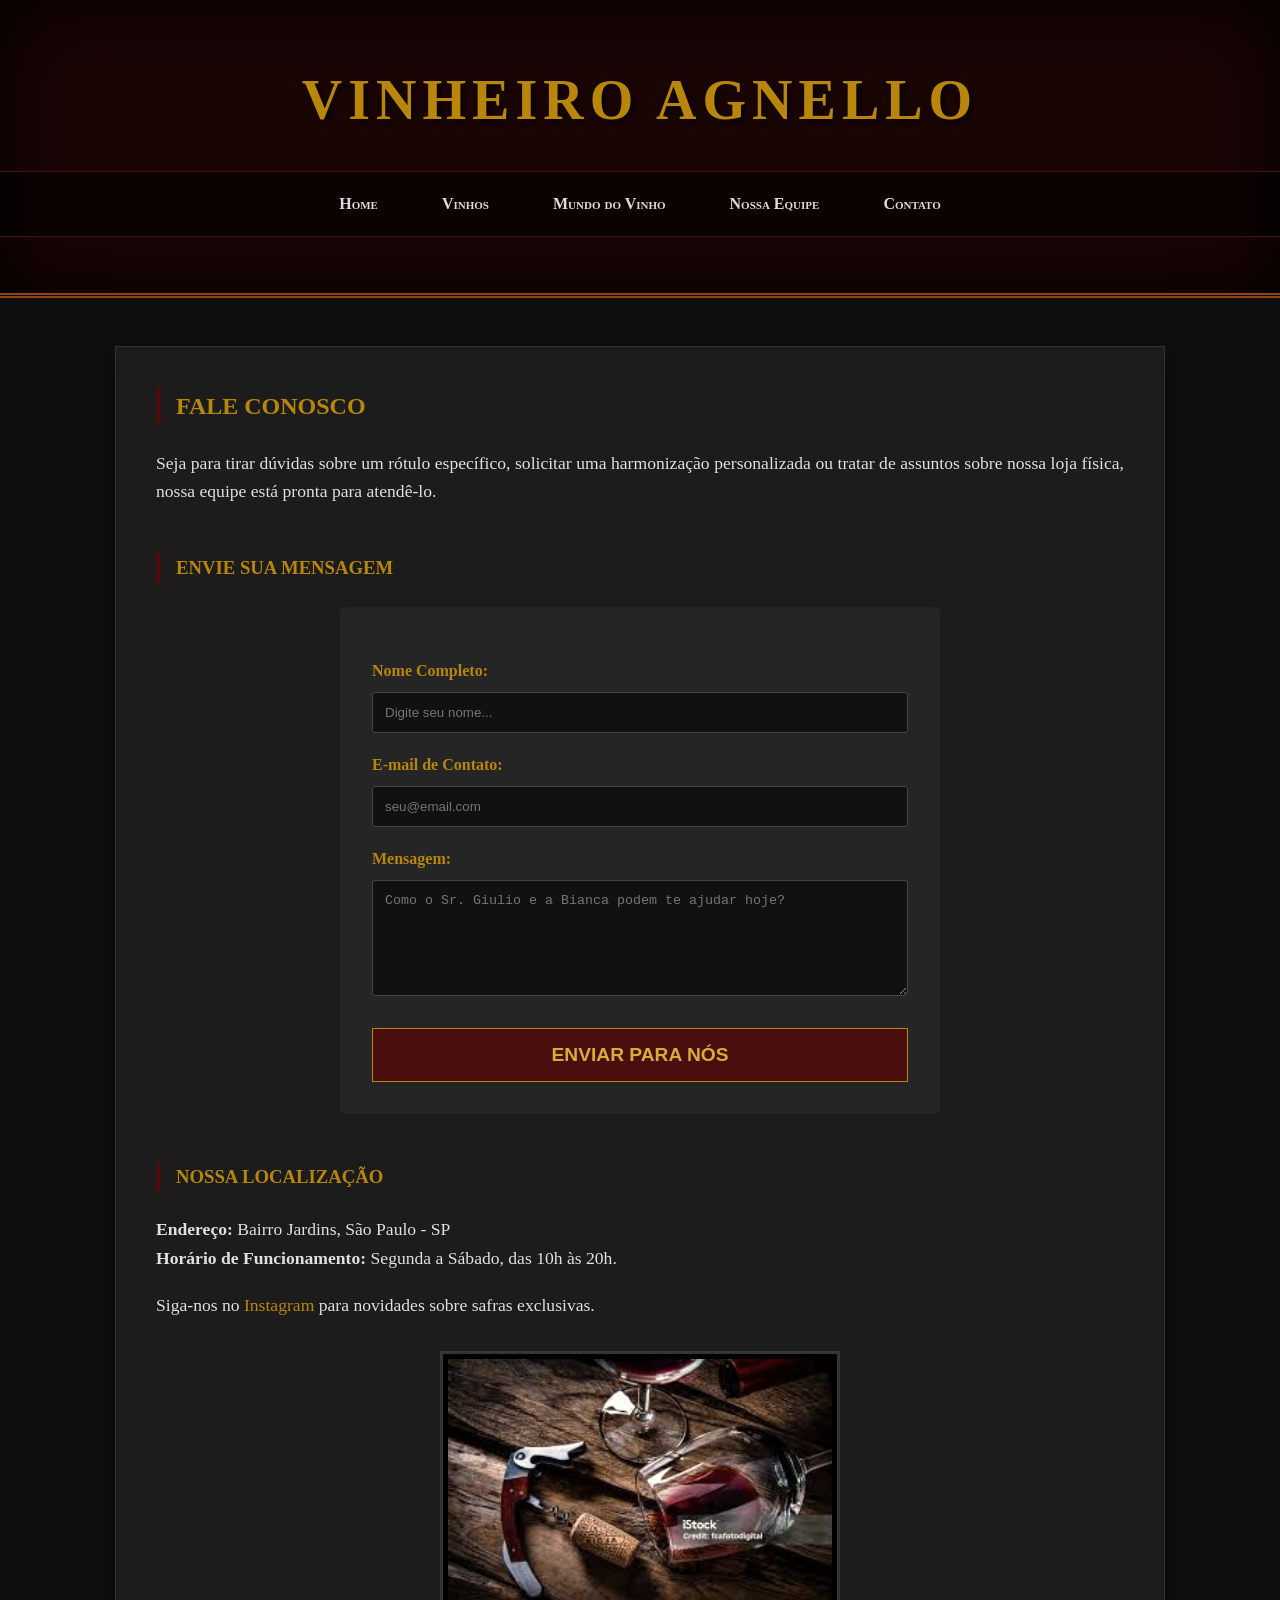
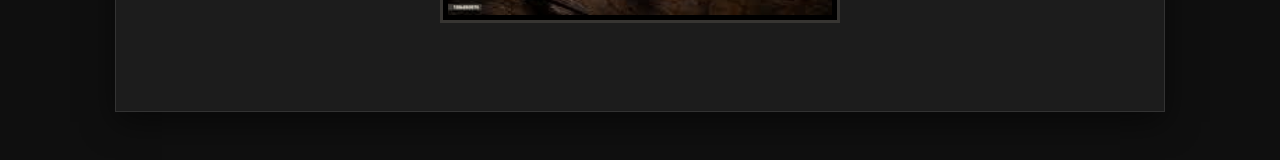
==== src/pages/contato.html @ be6ecbc3 "Colocando codigo no git hub" ====
<!DOCTYPE html>
<html lang="pt-br">
<head>
    <meta charset="UTF-8">
    <meta name="viewport" content="width=device-width, initial-scale=1.0">
    <meta name="keywords" content="contato, vinheiro agnello, suporte, vinhos são paulo, atendimento especializado">
    <meta name="description" content="Entre em contato com a equipe do Vinheiro Agnello para consultoria personalizada em vinhos e suporte ao cliente.">
    <title>Contato - Vinheiro Agnello</title>
    <link rel="stylesheet" href="../css/style.css">
</head>
<body>
    <header>
        <h1>Vinheiro Agnello</h1>
        <nav id="menu-principal">
            <ul>
                <li><a href="../../index.html">Home</a></li>
                <li><a href="produtos.html">Vinhos</a></li>
                <li><a href="curiosidades.html">Mundo do Vinho</a></li>
                <li><a href="equipe.html">Nossa Equipe</a></li>
                <li><a href="contato.html">Contato</a></li>
            </ul>
        </nav>
    </header>

    <main>
        <section id="chamada-contato">
            <h2>Fale Conosco</h2>
            <p>
                Seja para tirar dúvidas sobre um rótulo específico, solicitar uma harmonização personalizada ou tratar de assuntos sobre nossa loja física, nossa equipe está pronta para atendê-lo.
            </p>
        </section>

        <section id="area-formulario">
            <h3>Envie sua Mensagem</h3>
            
            <form action="#" method="post" id="form-contato">
                
                <label for="nome">Nome Completo:</label>
                <input type="text" id="nome" name="nome" placeholder="Digite seu nome..." required>

                <label for="email">E-mail de Contato:</label>
                <input type="email" id="email" name="email" placeholder="seu@email.com" required>


                <label for="mensagem">Mensagem:</label>
                <textarea id="mensagem" name="mensagem" rows="6" placeholder="Como o Sr. Giulio e a Bianca podem te ajudar hoje?" required></textarea>

                <button type="submit">Enviar para nós</button>
            </form>
        </section>

        <section id="informacoes-adicionais">
            <h3>Nossa Localização</h3>
            <p>
                <strong>Endereço:</strong> Bairro Jardins, São Paulo - SP<br>
                <strong>Horário de Funcionamento:</strong> Segunda a Sábado, das 10h às 20h.
            </p>
            
            <p>
                Siga-nos no <a href="https://www.instagram.com/fiapoficial" target="_blank">Instagram</a> para novidades sobre safras exclusivas.
            </p>
            
            <img src="../assets/imgs/img5.jpg" width="400" alt="Taça de vinho e saca-rolhas clássico" style="max-width: 400px;">
        </section>
    </main>

  
</body>
</html>
---- src/css/style.css ----
* {
    margin: 0;
    padding: 0;
    box-sizing: border-box;
}

body {
    font-family: 'Georgia', serif; 
    line-height: 1.6;
    background-color: #0f0f0f; 
    color: #e0e0e0;
}


header {
    background-color: #1a0505; 
    color: #b8860b; 
    padding: 3.5rem 0;
    text-align: center;
    border-bottom: 5px double #8b4513; 
    box-shadow: inset 0 0 80px rgba(0,0,0,0.9); 
}

header h1 {
    font-size: 3.5rem;
    margin-bottom: 0.5rem;
    text-transform: uppercase;
    letter-spacing: 6px;
    text-shadow: 3px 3px 6px rgba(0,0,0,0.7);
}


#menu-principal {
    margin-top: 25px;
}

#menu-principal ul {
    display: flex; 
    justify-content: center;
    list-style: none;
    background-color: rgba(0, 0, 0, 0.5);
    border-top: 1px solid #4a0e0e;
    border-bottom: 1px solid #4a0e0e;
}

#menu-principal li a {
    display: block;
    color: #dcdcdc;
    padding: 1.2rem 2rem;
    text-decoration: none;
    font-variant: small-caps;
    font-weight: bold;
    transition: all 0.4s ease;
}

#menu-principal li a:hover {
    color: #D4AF37;
    background-color: #2a0a0a;
    letter-spacing: 2px;
}


main {
    max-width: 1050px;
    margin: 3rem auto;
    padding: 2.5rem;
    background-color: #1c1c1c; 
    border: 1px solid #333;
    box-shadow: 0 10px 30px rgba(0,0,0,0.5);
}

section {
    margin-bottom: 3rem;
}

h2, h3 {
    color: #b8860b;
    border-left: 5px solid #4A0E0E;
    padding-left: 15px;
    margin-bottom: 1.5rem;
    text-transform: uppercase;
}

p {
    margin-bottom: 1.2rem;
    font-size: 1.1rem;
    text-align: justify;
}


img {
    max-width: 100%;
    height: auto;
    display: block;
    margin: 2rem auto;
    border: 3px solid #333;
    padding: 5px;
    background-color: #000;
    filter: sepia(20%); 
}

.video-container {
    text-align: center;
    margin: 3rem 0;
    padding: 20px;
    background-color: #000;
}


.tabela-vinhos {
    width: 100%;
    border-collapse: collapse;
    margin: 2.5rem 0;
    font-family: Arial, sans-serif; 
}

.tabela-vinhos th {
    background-color: #4A0E0E;
    color: #D4AF37;
    padding: 15px;
    text-transform: uppercase;
    font-size: 0.9rem;
}

.tabela-vinhos td {
    border: 1px solid #333;
    padding: 12px;
    text-align: center;
}

.tabela-vinhos tr:nth-child(even) {
    background-color: #252525;
}


#form-contato {
    display: flex;
    flex-direction: column;
    max-width: 600px;
    margin: 0 auto;
    background-color: #252525;
    padding: 2rem;
    border-radius: 5px;
}

#form-contato label {
    margin-top: 1.2rem;
    font-weight: bold;
    color: #b8860b;
}

#form-contato input, 
#form-contato textarea {
    padding: 12px;
    margin-top: 8px;
    background-color: #111;
    border: 1px solid #444;
    color: #fff;
    border-radius: 3px;
}

#form-contato button {
    margin-top: 2rem;
    padding: 15px;
    background-color: #4A0E0E;
    color: #D4AF37;
    border: 1px solid #b8860b;
    cursor: pointer;
    font-size: 1.2rem;
    font-weight: bold;
    text-transform: uppercase;
    transition: 0.3s;
}

#form-contato button:hover {
    background-color: #D4AF37;
    color: #4A0E0E;
}


footer {
    text-align: center;
    padding: 3rem;
    background-color: #0a0a0a;
    color: #666;
    border-top: 2px solid #1a0505;
}


a {
    color: #b8860b;
    text-decoration: none;
}

a:hover {
    text-decoration: underline;
}
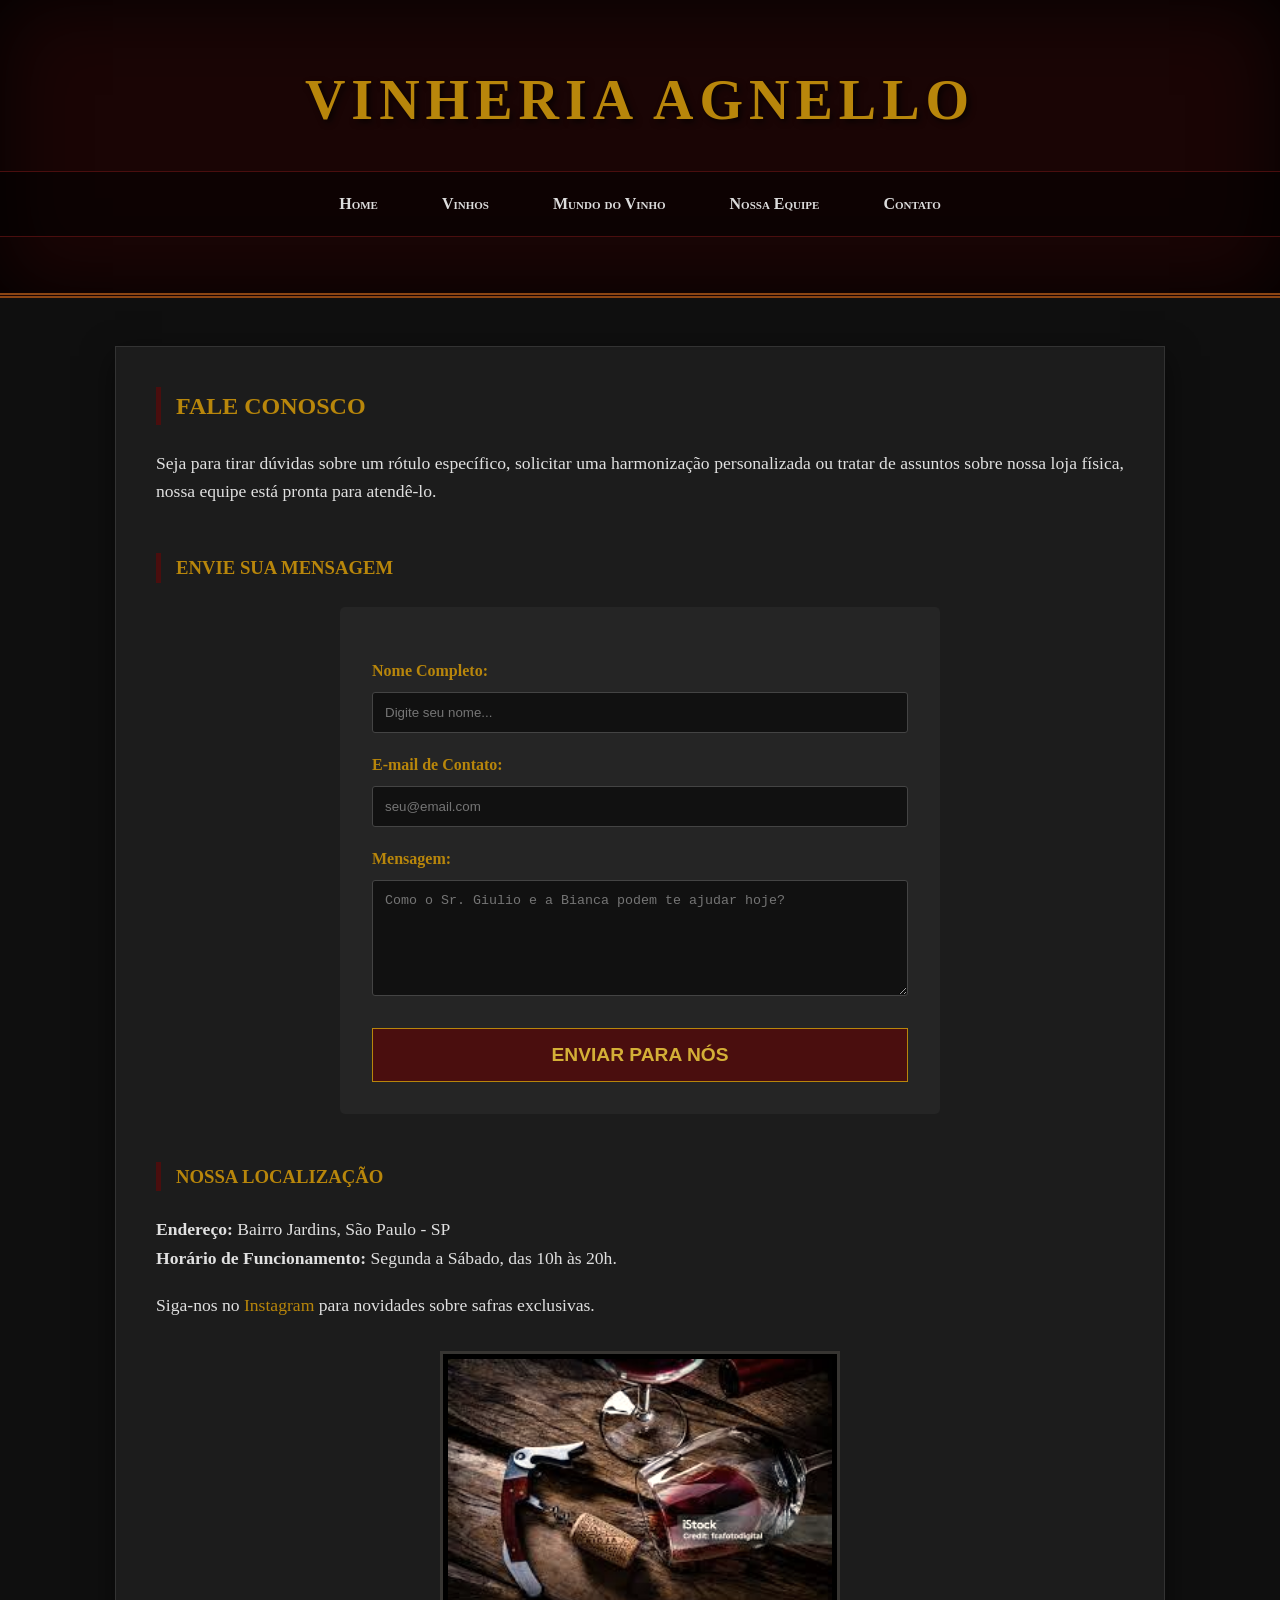
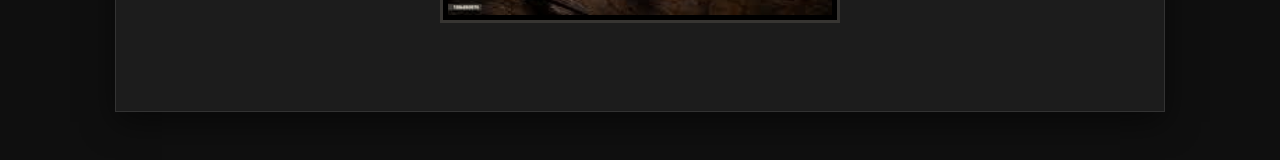
==== commit ac7bf028: "fix: padronização do nome da marca na página de contato" ====
--- a/src/pages/contato.html
+++ b/src/pages/contato.html
@@ -10,7 +10,7 @@
 </head>
 <body>
     <header>
-        <h1>Vinheiro Agnello</h1>
+        <h1>Vinheria Agnello</h1>
         <nav id="menu-principal">
             <ul>
                 <li><a href="../../index.html">Home</a></li>
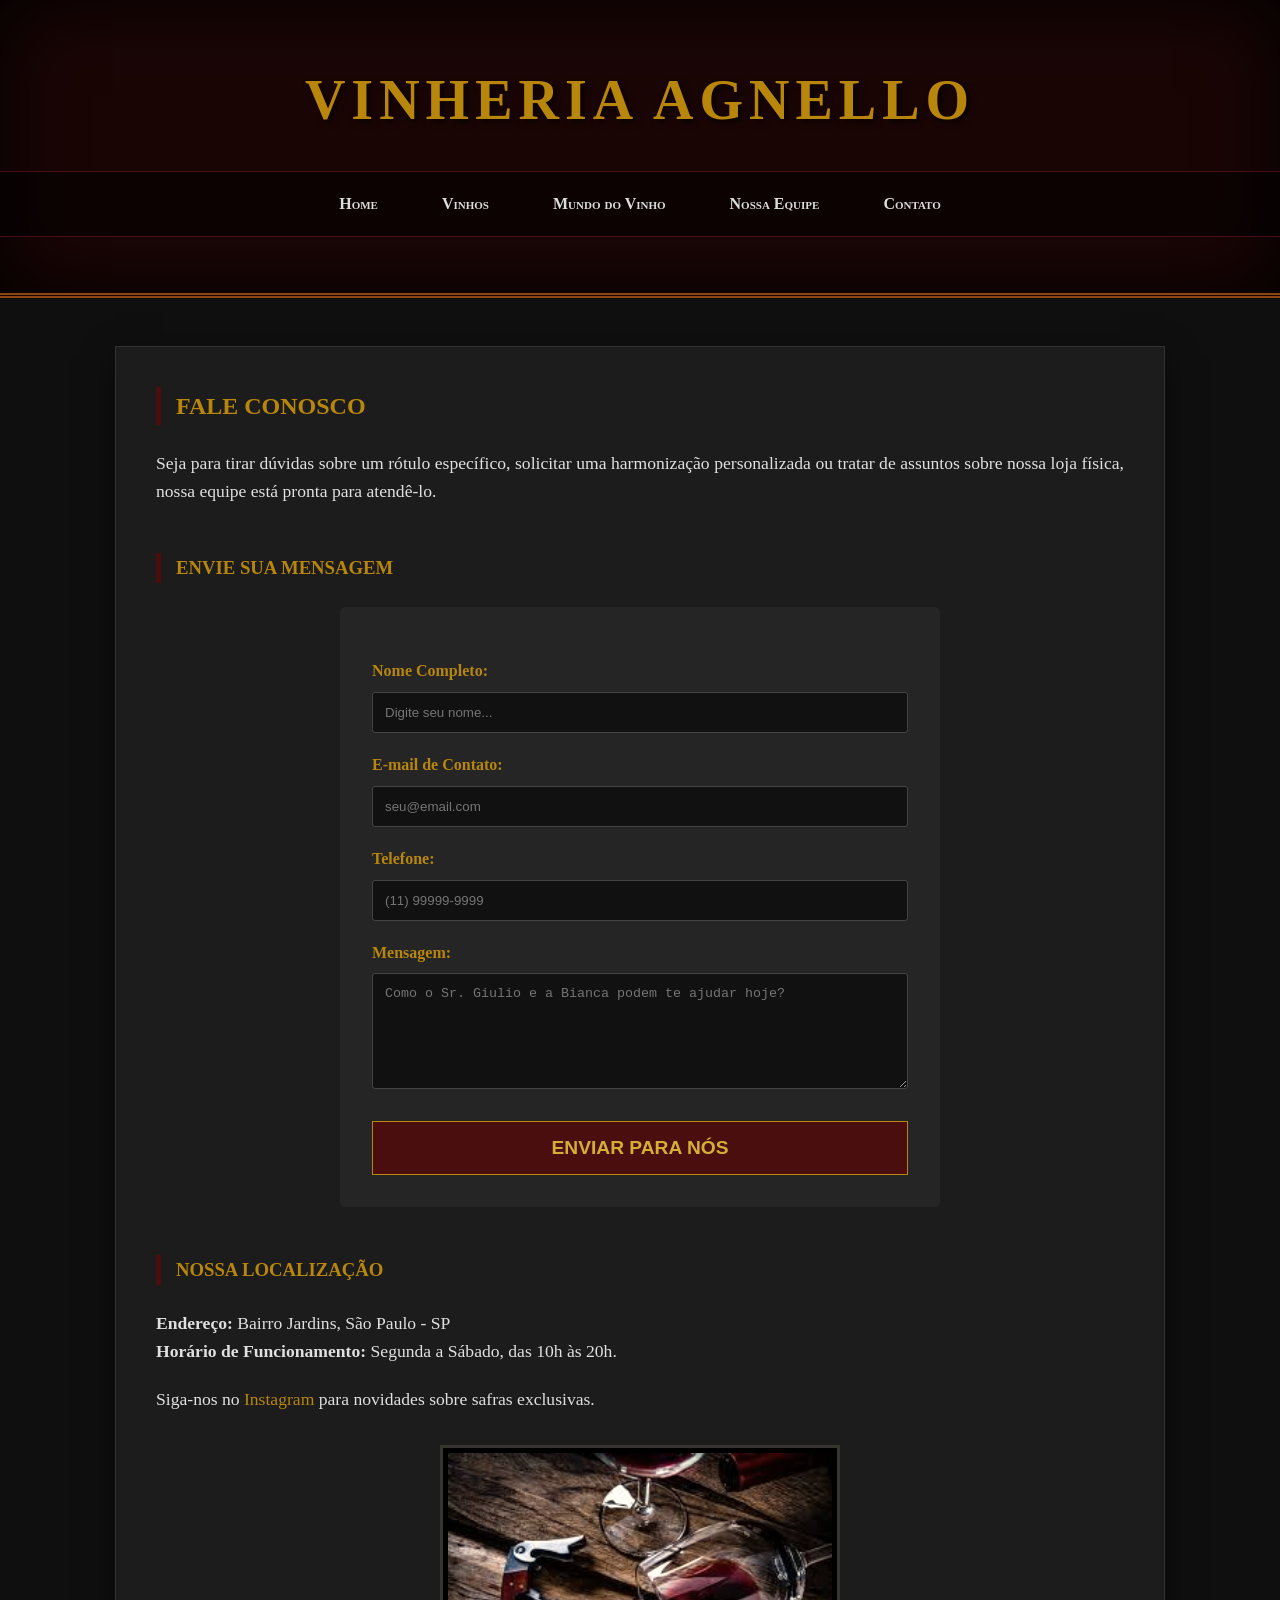
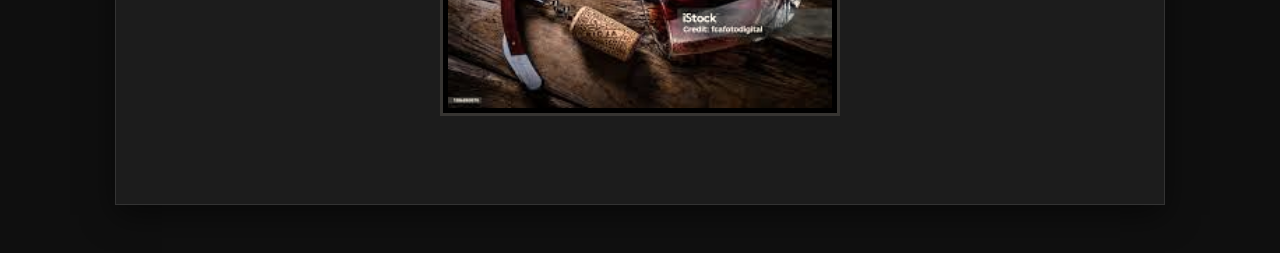
==== commit e5d67cac: "feat: adição de campo de telefone no formulário de contato" ====
--- a/src/pages/contato.html
+++ b/src/pages/contato.html
@@ -5,7 +5,7 @@
     <meta name="viewport" content="width=device-width, initial-scale=1.0">
     <meta name="keywords" content="contato, vinheiro agnello, suporte, vinhos são paulo, atendimento especializado">
     <meta name="description" content="Entre em contato com a equipe do Vinheiro Agnello para consultoria personalizada em vinhos e suporte ao cliente.">
-    <title>Contato - Vinheiro Agnello</title>
+    <title>Contato - Vinheria Agnello</title>
     <link rel="stylesheet" href="../css/style.css">
 </head>
 <body>
@@ -41,6 +41,9 @@
                 <label for="email">E-mail de Contato:</label>
                 <input type="email" id="email" name="email" placeholder="seu@email.com" required>
 
+                <label for="telefone">Telefone:</label>
+                <input type="tel" id="telefone" name="telefone" placeholder="(11) 99999-9999">
+
 
                 <label for="mensagem">Mensagem:</label>
                 <textarea id="mensagem" name="mensagem" rows="6" placeholder="Como o Sr. Giulio e a Bianca podem te ajudar hoje?" required></textarea>
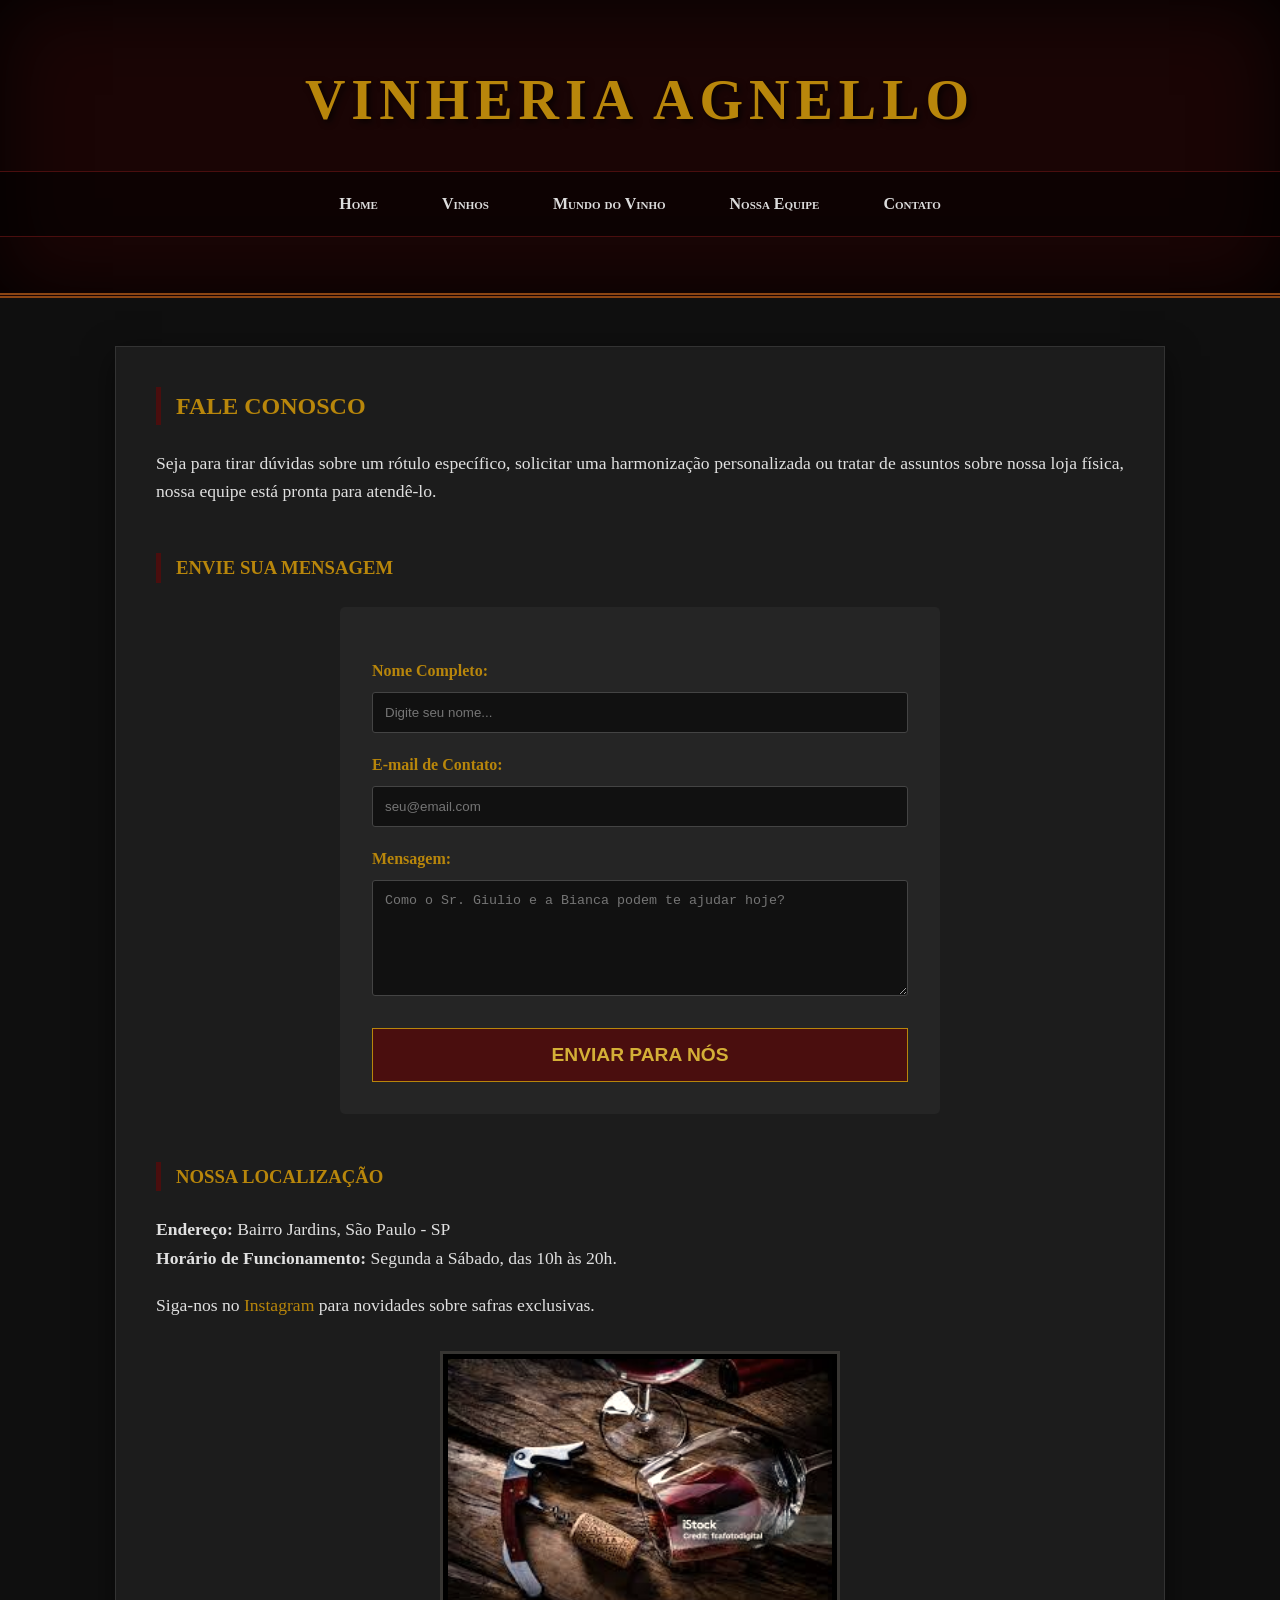
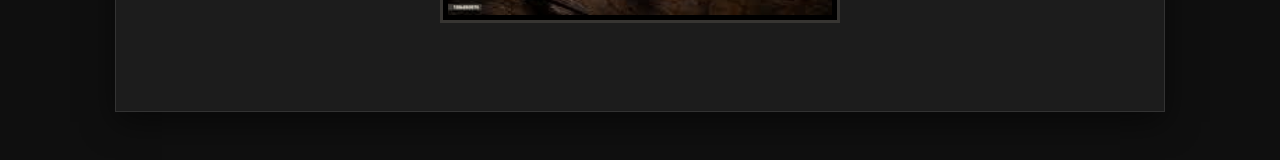
==== commit bfdaa175: "fix: padronização do nome da marca na página de contato" ====
--- a/src/pages/contato.html
+++ b/src/pages/contato.html
@@ -41,9 +41,6 @@
                 <label for="email">E-mail de Contato:</label>
                 <input type="email" id="email" name="email" placeholder="seu@email.com" required>
 
-                <label for="telefone">Telefone:</label>
-                <input type="tel" id="telefone" name="telefone" placeholder="(11) 99999-9999">
-
 
                 <label for="mensagem">Mensagem:</label>
                 <textarea id="mensagem" name="mensagem" rows="6" placeholder="Como o Sr. Giulio e a Bianca podem te ajudar hoje?" required></textarea>
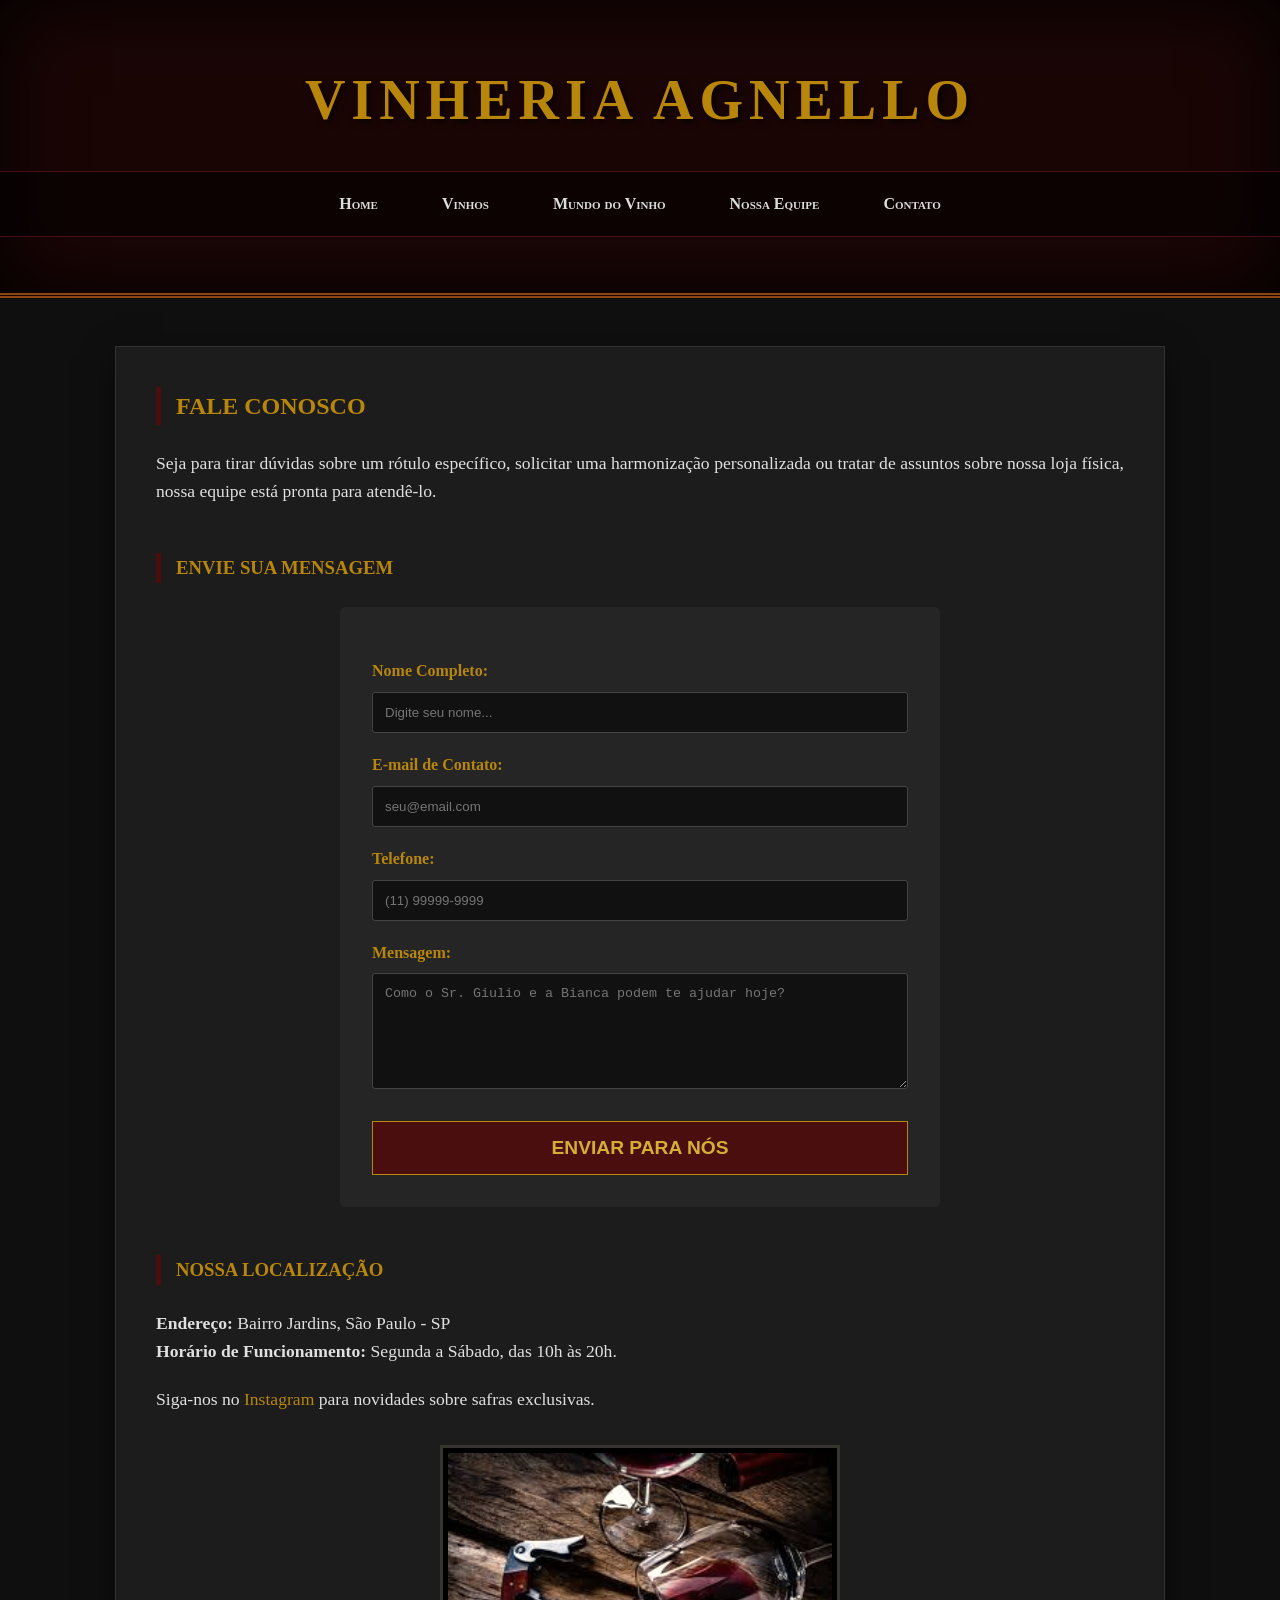
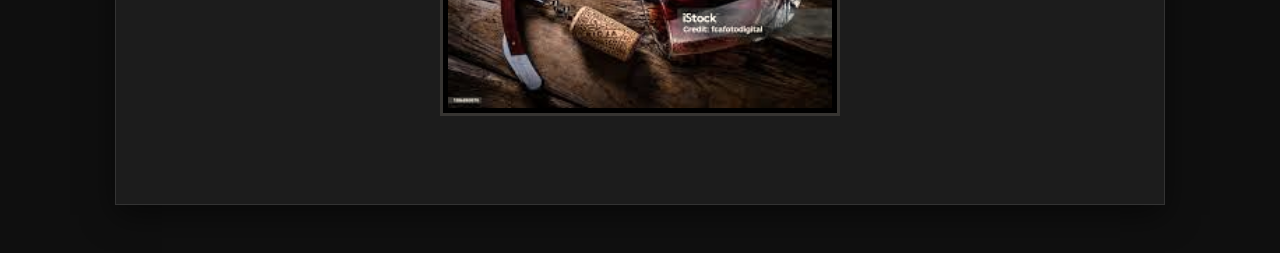
==== commit bd74d46c: "feat: adição de campo de telefone no formulário de contato" ====
--- a/src/pages/contato.html
+++ b/src/pages/contato.html
@@ -41,6 +41,8 @@
                 <label for="email">E-mail de Contato:</label>
                 <input type="email" id="email" name="email" placeholder="seu@email.com" required>
 
+                <label for="telefone">Telefone:</label>
+                <input type="tel" id="telefone" name="telefone" placeholder="(11) 99999-9999">
 
                 <label for="mensagem">Mensagem:</label>
                 <textarea id="mensagem" name="mensagem" rows="6" placeholder="Como o Sr. Giulio e a Bianca podem te ajudar hoje?" required></textarea>
